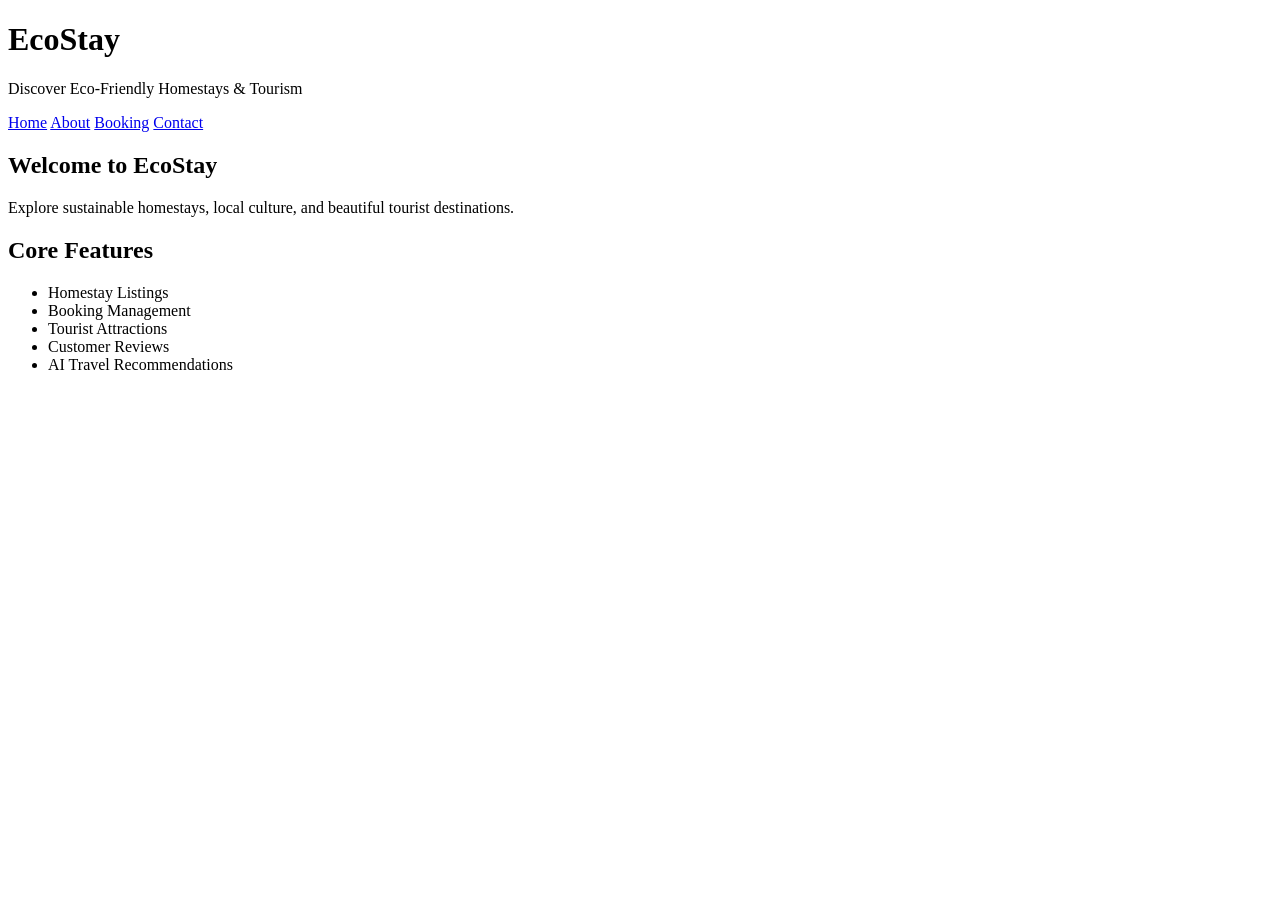
==== index.html @ 1a5b8a77 "1st commit" ====
<!DOCTYPE html>
<html>
<head>
<title>EcoStay</title>
<link rel="stylesheet" href="style.css">
</head>
<body>

<header>
<h1>EcoStay</h1>
<p>Discover Eco-Friendly Homestays & Tourism</p>
<nav>
<a href="index.html">Home</a>
<a href="about.html">About</a>
<a href="booking.html">Booking</a>
<a href="contact.html">Contact</a>
</nav>
</header>

<section>
<h2>Welcome to EcoStay</h2>
<p>
Explore sustainable homestays, local culture,
and beautiful tourist destinations.
</p>
</section>

<section>
<h2>Core Features</h2>
<ul>
<li>Homestay Listings</li>
<li>Booking Management</li>
<li>Tourist Attractions</li>
<li>Customer Reviews</li>
<li>AI Travel Recommendations</li>
</ul>
</section>

</body>
</html>
---- style.css ----
<!DOCTYPE html>
<html>
<head>
<title>Contact</title>
<link rel="stylesheet" href="style.css">
</head>
<body>

<h1>Contact Us</h1>

<p>Email: ecostay@gmail.com</p>
<p>Phone: +91 9876543210</p>

</body>
</html>
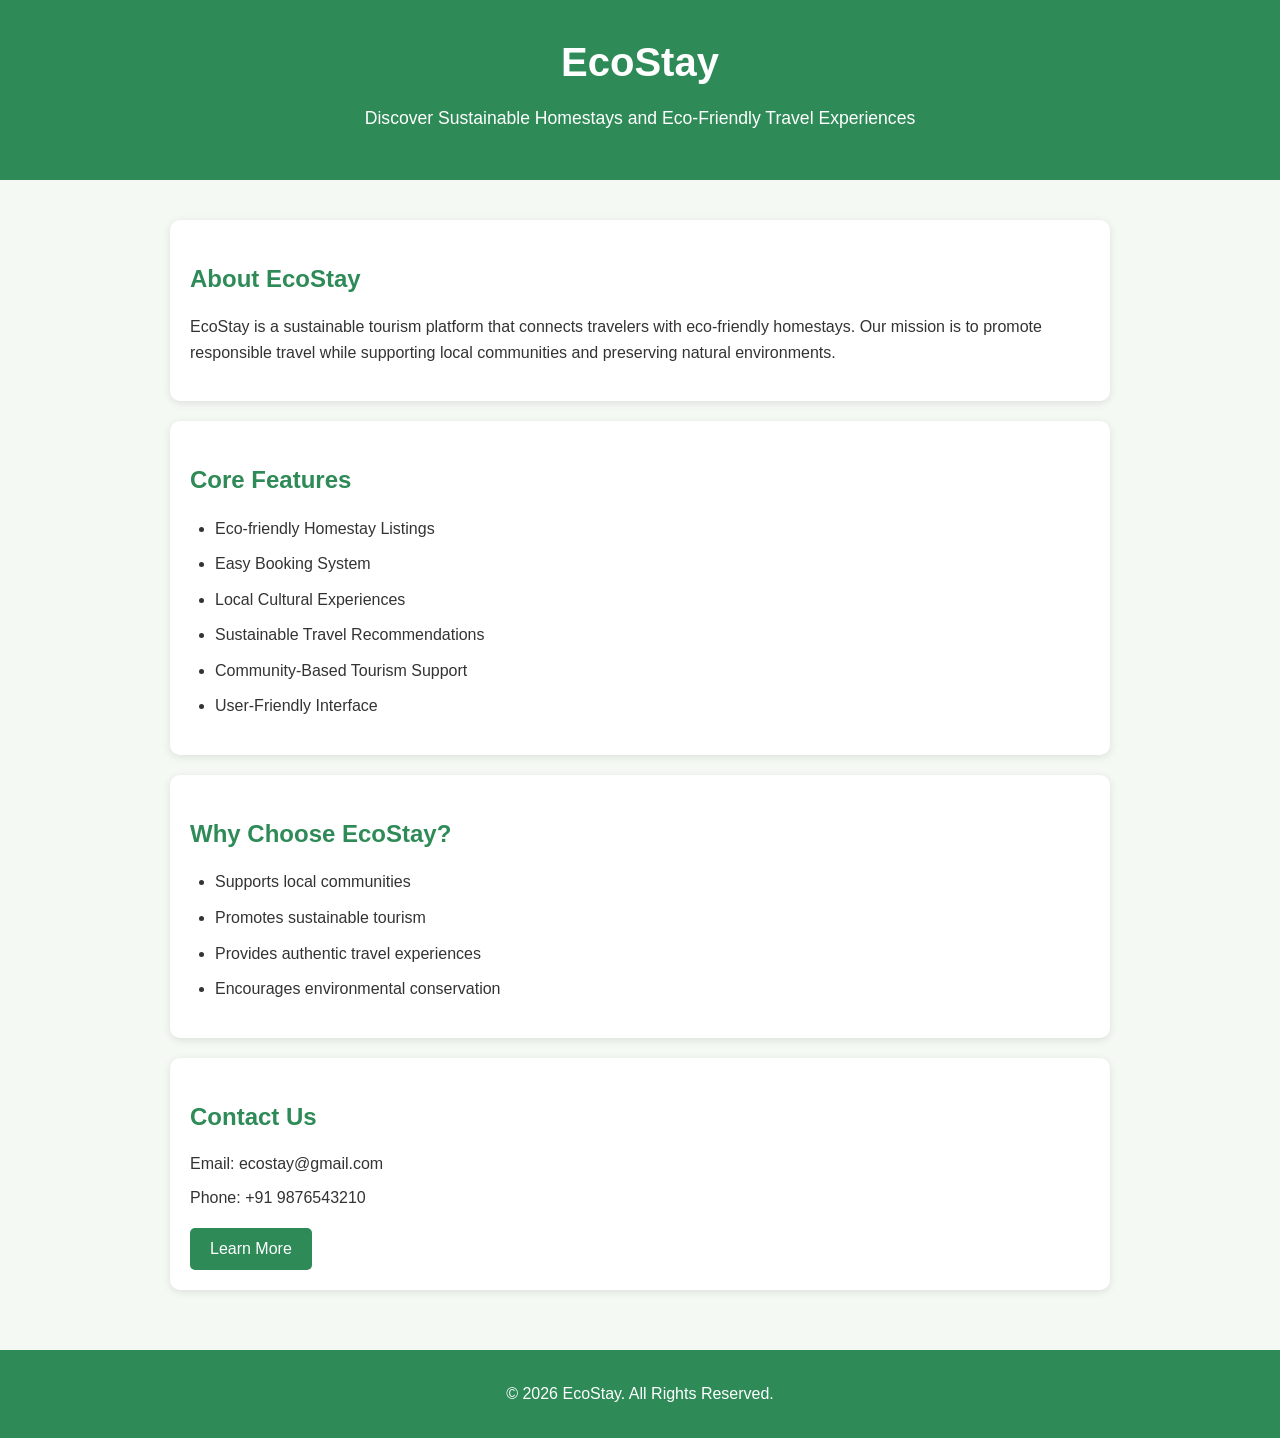
==== commit 1ebfdebc: "updated ecostay website" ====
--- a/index.html
+++ b/index.html
@@ -1,40 +1,70 @@
 <!DOCTYPE html>
-<html>
+<html lang="en">
 <head>
-<title>EcoStay</title>
-<link rel="stylesheet" href="style.css">
+    <meta charset="UTF-8">
+    <meta name="viewport" content="width=device-width, initial-scale=1.0">
+    <title>EcoStay - Homestay and Eco-Tourism Platform</title>
+    <link rel="stylesheet" href="style.css">
 </head>
 <body>
 
-<header>
-<h1>EcoStay</h1>
-<p>Discover Eco-Friendly Homestays & Tourism</p>
-<nav>
-<a href="index.html">Home</a>
-<a href="about.html">About</a>
-<a href="booking.html">Booking</a>
-<a href="contact.html">Contact</a>
-</nav>
-</header>
+    <header>
+        <h1>EcoStay</h1>
+        <p>Discover Sustainable Homestays and Eco-Friendly Travel Experiences</p>
+    </header>
 
-<section>
-<h2>Welcome to EcoStay</h2>
-<p>
-Explore sustainable homestays, local culture,
-and beautiful tourist destinations.
-</p>
-</section>
+    <main>
 
-<section>
-<h2>Core Features</h2>
-<ul>
-<li>Homestay Listings</li>
-<li>Booking Management</li>
-<li>Tourist Attractions</li>
-<li>Customer Reviews</li>
-<li>AI Travel Recommendations</li>
-</ul>
-</section>
+        <section class="about">
+            <h2>About EcoStay</h2>
+            <p>
+                EcoStay is a sustainable tourism platform that connects travelers
+                with eco-friendly homestays. Our mission is to promote responsible
+                travel while supporting local communities and preserving natural
+                environments.
+            </p>
+        </section>
+
+        <section class="features">
+            <h2>Core Features</h2>
+            <ul>
+                <li>Eco-friendly Homestay Listings</li>
+                <li>Easy Booking System</li>
+                <li>Local Cultural Experiences</li>
+                <li>Sustainable Travel Recommendations</li>
+                <li>Community-Based Tourism Support</li>
+                <li>User-Friendly Interface</li>
+            </ul>
+        </section>
+
+        <section class="benefits">
+            <h2>Why Choose EcoStay?</h2>
+            <ul>
+                <li>Supports local communities</li>
+                <li>Promotes sustainable tourism</li>
+                <li>Provides authentic travel experiences</li>
+                <li>Encourages environmental conservation</li>
+            </ul>
+        </section>
+
+        <section class="contact">
+            <h2>Contact Us</h2>
+            <p>Email: ecostay@gmail.com</p>
+            <p>Phone: +91 9876543210</p>
+            <button onclick="showMessage()">Learn More</button>
+        </section>
+
+    </main>
+
+    <footer>
+        <p>&copy; 2026 EcoStay. All Rights Reserved.</p>
+    </footer>
+
+    <script>
+        function showMessage() {
+            alert("Thank you for visiting EcoStay! Explore sustainable travel with us.");
+        }
+    </script>
 
 </body>
 </html>
--- a/style.css
+++ b/style.css
@@ -1,15 +1,102 @@
-<!DOCTYPE html>
-<html>
-<head>
-<title>Contact</title>
-<link rel="stylesheet" href="style.css">
-</head>
-<body>
 
-<h1>Contact Us</h1>
+body {
+    font-family: Arial, sans-serif;
+    margin: 0;
+    padding: 0;
+    background-color: #f4f9f4;
+    color: #333;
+    line-height: 1.6;
+}
 
-<p>Email: ecostay@gmail.com</p>
-<p>Phone: +91 9876543210</p>
 
-</body>
-</html>+header {
+    background-color: #2e8b57;
+    color: white;
+    text-align: center;
+    padding: 30px 20px;
+}
+
+header h1 {
+    margin: 0;
+    font-size: 2.5rem;
+}
+
+header p {
+    margin-top: 10px;
+    font-size: 1.1rem;
+}
+
+
+main {
+    padding: 20px;
+}
+
+
+section {
+    background: white;
+    margin: 20px auto;
+    padding: 20px;
+    border-radius: 10px;
+    max-width: 900px;
+    box-shadow: 0 2px 8px rgba(0, 0, 0, 0.1);
+}
+
+section h2 {
+    color: #2e8b57;
+    margin-bottom: 15px;
+}
+
+/* Lists */
+ul {
+    padding-left: 25px;
+}
+
+li {
+    margin-bottom: 10px;
+}
+
+/* Contact Section */
+.contact p {
+    margin: 8px 0;
+}
+
+/* Button */
+button {
+    background-color: #2e8b57;
+    color: white;
+    border: none;
+    padding: 12px 20px;
+    margin-top: 10px;
+    border-radius: 5px;
+    cursor: pointer;
+    font-size: 1rem;
+}
+
+button:hover {
+    background-color: #246b45;
+}
+
+
+footer {
+    background-color: #2e8b57;
+    color: white;
+    text-align: center;
+    padding: 15px;
+    margin-top: 20px;
+}
+
+
+@media (max-width: 768px) {
+    header h1 {
+        font-size: 2rem;
+    }
+
+    section {
+        margin: 15px;
+        padding: 15px;
+    }
+
+    button {
+        width: 100%;
+    }
+}
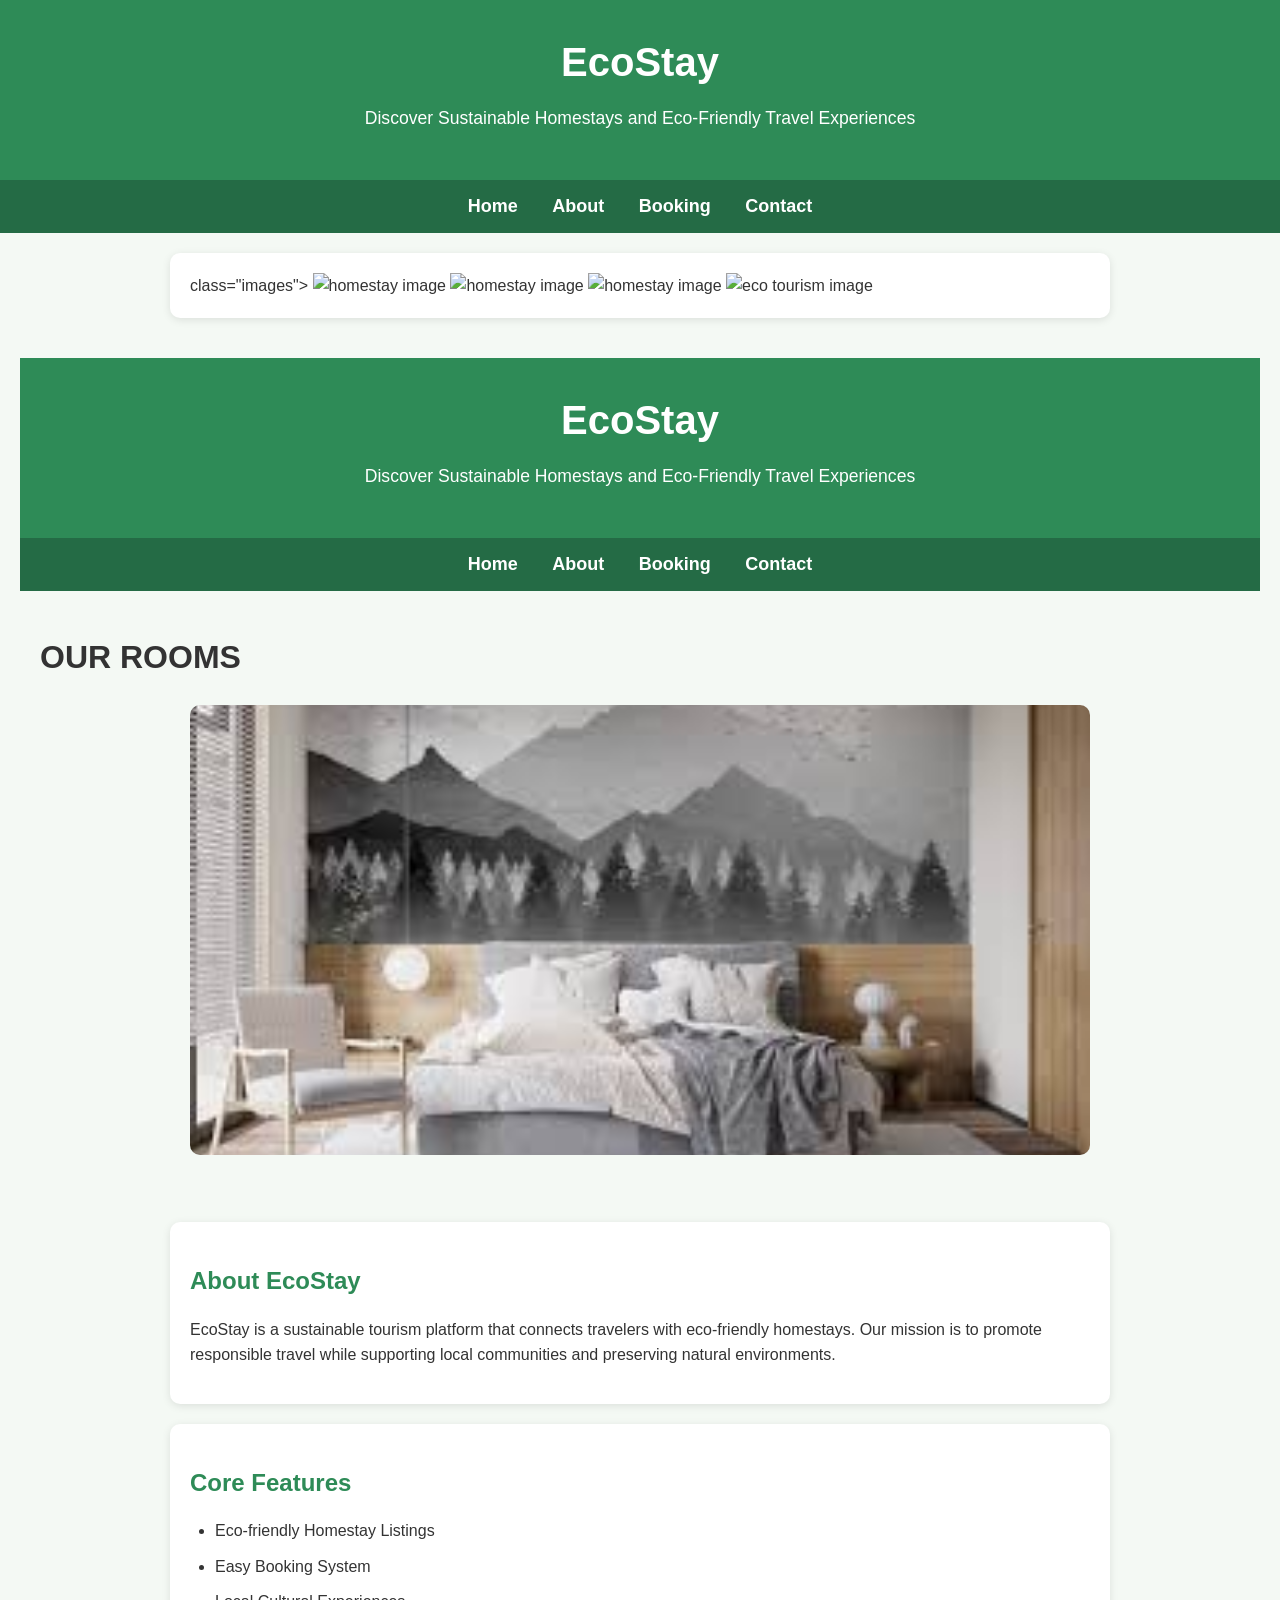
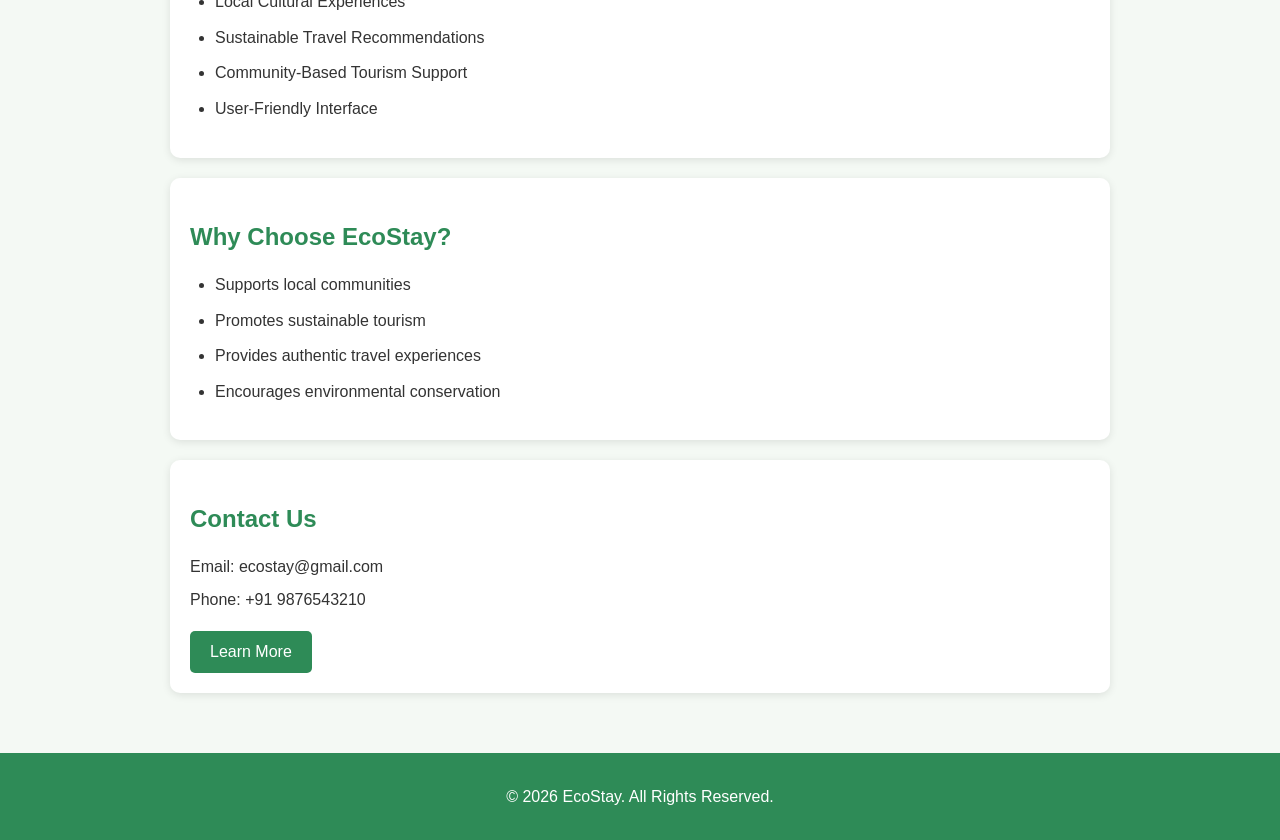
==== commit 437c3ff9: "new commit" ====
--- a/index.html
+++ b/index.html
@@ -12,9 +12,67 @@
         <h1>EcoStay</h1>
         <p>Discover Sustainable Homestays and Eco-Friendly Travel Experiences</p>
     </header>
+    <nav>
+        <a href="index.html">Home</a>
+        <a href="about.html">About</a>
+        <a href="booking.html">Booking</a>
+        <a href="contact.html">Contact</a>
+    </nav>
+    <section>class="images">
+        <img  src="https://www.homestaysofindia.com/wp-content/uploads/2024/07/Exterior-1-The-Cobblestone-Hideaway-Homestay-Rongli.jpg" width="900"alt="homestay image">
+        <img src="https://encrypted-tbn0.gstatic.com/images?q=tbn:ANd9GcT47ZdhApA_ZNd0DhN4hyjQm4GD9SPGniLsgA&s" width="900"alt="homestay image">
+        <img  src="https://c.ndtvimg.com/2026-04/d62687e8_travel_625x300_15_April_26.png?im=FeatureCrop,algorithm=dnn,width=1200,height=738" width="900" alt="homestay image">
+        
+        <img src="https://encrypted-tbn0.gstatic.com/images?q=tbn:ANd9GcQE2BAUU7jWgVzr4NG0b-lbyBep0bWQz4ZNUg&s," width="900"alt="eco tourism image">
+
+    </section>
+        
+    <main>
+        <body>
+
+    <header>
+        <h1>EcoStay</h1>
+        <p>Discover Sustainable Homestays and Eco-Friendly Travel Experiences</p>
+    </header>
+
+    <nav>
+        <a href="index.html">Home</a>
+        <a href="about.html">About</a>
+        <a href="booking.html">Booking</a>
+        <a href="contact.html">Contact</a>
+    </nav>
 
     <main>
 
+        <h1>OUR ROOMS </h1>
+        <div class="slideshow-container">
+            <img id="slide" src="images/room.jfif" width="500" height="450" alt="Room Image">
+        </div>
+
+       
+        </section>
+
+       
+
+    </main>
+
+    <script>
+        const images = [
+            "images/home.jfif",
+            "images/room.jfif",
+            "images/balcony.jpg",
+            "images/washroom.jfif" 
+        ];
+
+        let index = 0;
+
+        setInterval(function () {
+            index = (index + 1) % images.length;
+            document.getElementById("slide").src = images[index];
+        }, 3000);
+    </script>
+
+</body>
         <section class="about">
             <h2>About EcoStay</h2>
             <p>
--- a/style.css
+++ b/style.css
@@ -27,6 +27,23 @@
 }
 
 
+nav {
+    background-color: #246b45;
+    text-align: center;
+    padding: 12px;
+}
+
+nav a {
+    color: white;
+    text-decoration: none;
+    margin: 0 15px;
+    font-size: 18px;
+    font-weight: bold;
+}
+
+nav a:hover {
+    color: yellow;
+}
 main {
     padding: 20px;
 }
@@ -45,8 +62,6 @@
     color: #2e8b57;
     margin-bottom: 15px;
 }
-
-/* Lists */
 ul {
     padding-left: 25px;
 }
@@ -55,12 +70,12 @@
     margin-bottom: 10px;
 }
 
-/* Contact Section */
+
 .contact p {
     margin: 8px 0;
 }
 
-/* Button */
+
 button {
     background-color: #2e8b57;
     color: white;
@@ -99,4 +114,41 @@
     button {
         width: 100%;
     }
+}
+footer {
+    background-color: #2e8b57;
+    color: white;
+    text-align: center;
+    padding: 15px;
+    margin-top: 20px;
+}
+
+/* Slideshow */
+.slideshow-container {
+    text-align: center;
+    margin: 20px 0;
+}
+
+.slideshow-container img {
+    width: 80%;
+    max-width: 900px;
+    height: 450px;
+    object-fit: cover;
+    border-radius: 10px;
+}
+
+
+@media (max-width: 768px) {
+    header h1 {
+        font-size: 2rem;
+    }
+
+    section {
+        margin: 15px;
+        padding: 15px;
+    }
+
+    button {
+        width: 100%;
+    }
 }
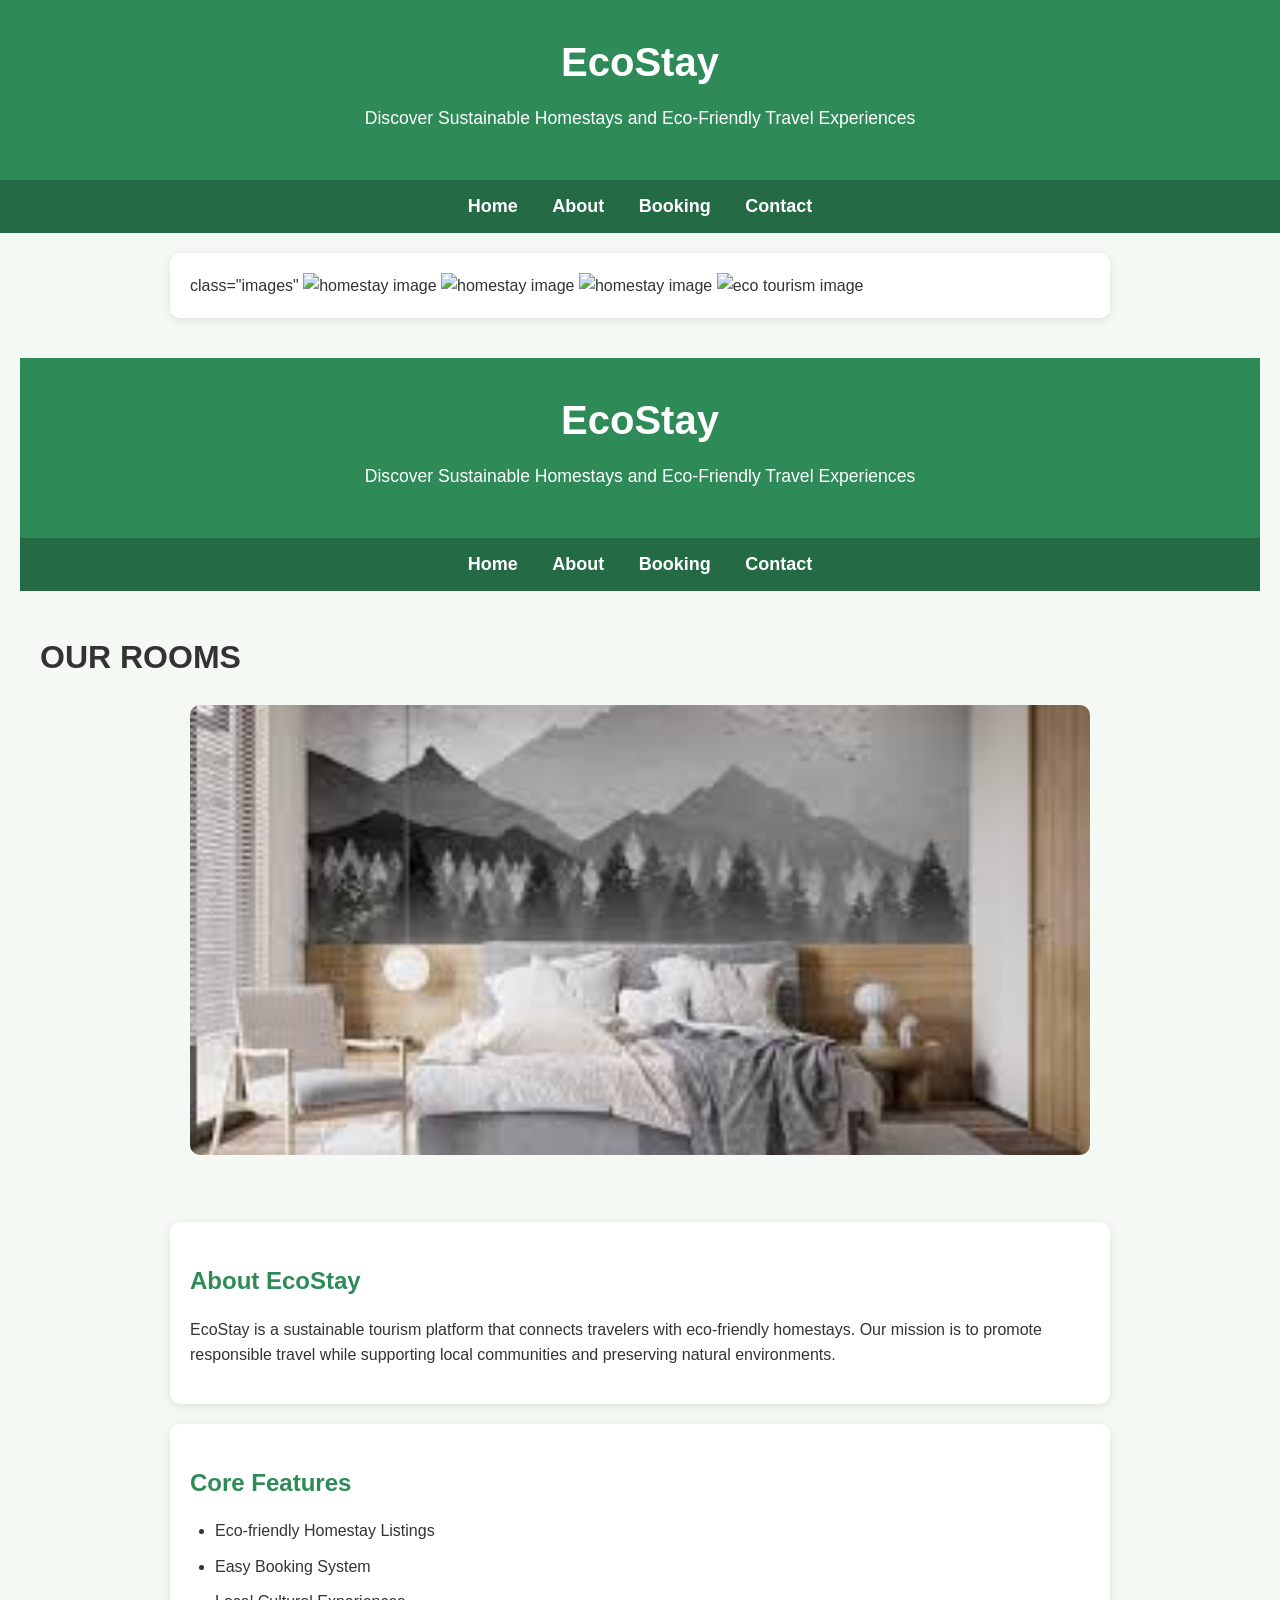
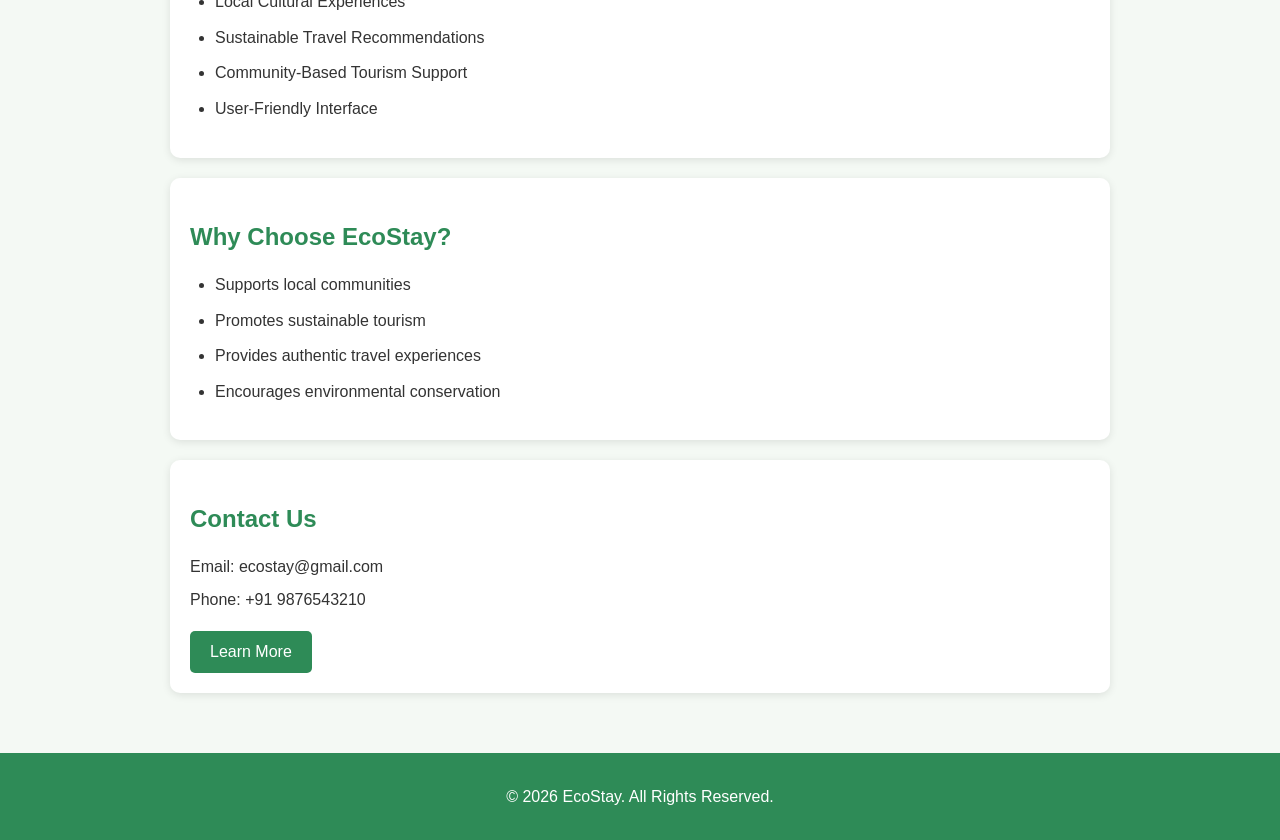
==== commit c0f04680: "new commit" ====
--- a/index.html
+++ b/index.html
@@ -18,7 +18,8 @@
         <a href="booking.html">Booking</a>
         <a href="contact.html">Contact</a>
     </nav>
-    <section>class="images">
+    <section>class="images"
+
         <img  src="https://www.homestaysofindia.com/wp-content/uploads/2024/07/Exterior-1-The-Cobblestone-Hideaway-Homestay-Rongli.jpg" width="900"alt="homestay image">
         <img src="https://encrypted-tbn0.gstatic.com/images?q=tbn:ANd9GcT47ZdhApA_ZNd0DhN4hyjQm4GD9SPGniLsgA&s" width="900"alt="homestay image">
         <img  src="https://c.ndtvimg.com/2026-04/d62687e8_travel_625x300_15_April_26.png?im=FeatureCrop,algorithm=dnn,width=1200,height=738" width="900" alt="homestay image">
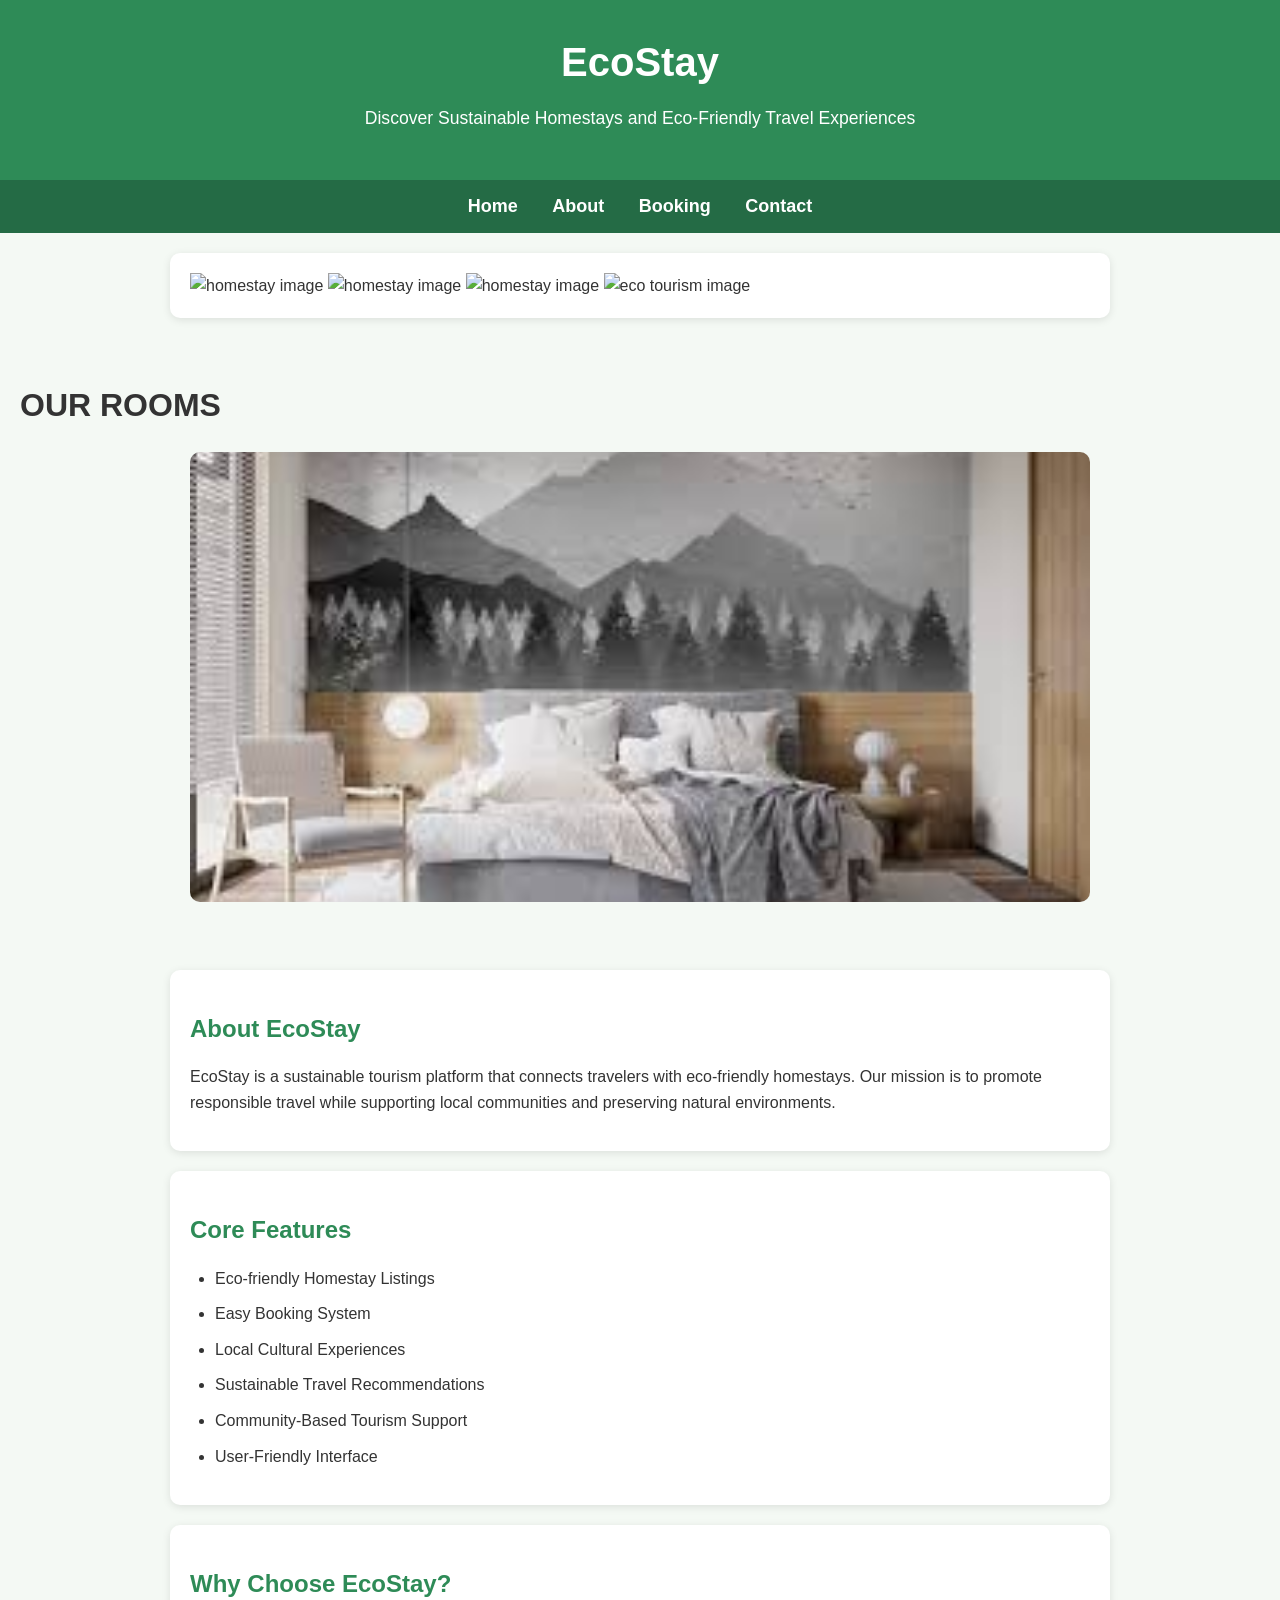
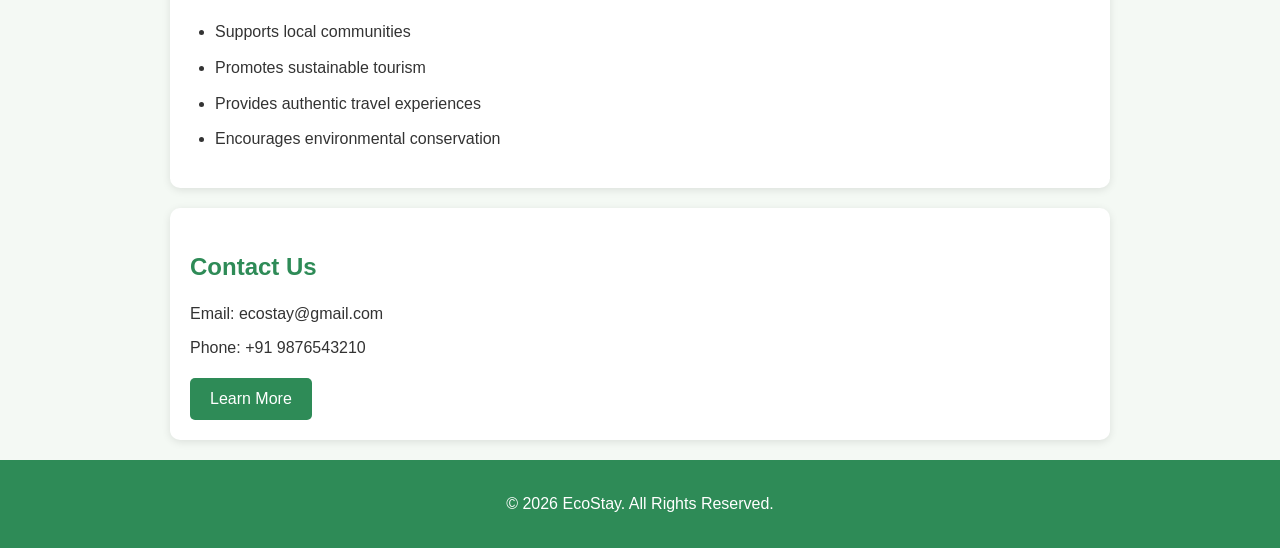
==== commit 90c9c859: "commit" ====
--- a/index.html
+++ b/index.html
@@ -18,7 +18,7 @@
         <a href="booking.html">Booking</a>
         <a href="contact.html">Contact</a>
     </nav>
-    <section>class="images"
+    <section>
 
         <img  src="https://www.homestaysofindia.com/wp-content/uploads/2024/07/Exterior-1-The-Cobblestone-Hideaway-Homestay-Rongli.jpg" width="900"alt="homestay image">
         <img src="https://encrypted-tbn0.gstatic.com/images?q=tbn:ANd9GcT47ZdhApA_ZNd0DhN4hyjQm4GD9SPGniLsgA&s" width="900"alt="homestay image">
@@ -31,20 +31,10 @@
     <main>
         <body>
 
-    <header>
-        <h1>EcoStay</h1>
-        <p>Discover Sustainable Homestays and Eco-Friendly Travel Experiences</p>
-    </header>
+    
+    
 
-    <nav>
-        <a href="index.html">Home</a>
-        <a href="about.html">About</a>
-        <a href="booking.html">Booking</a>
-        <a href="contact.html">Contact</a>
-    </nav>
-
-    <main>
-
+    
         <h1>OUR ROOMS </h1>
         <div class="slideshow-container">
             <img id="slide" src="images/room.jfif" width="500" height="450" alt="Room Image">
